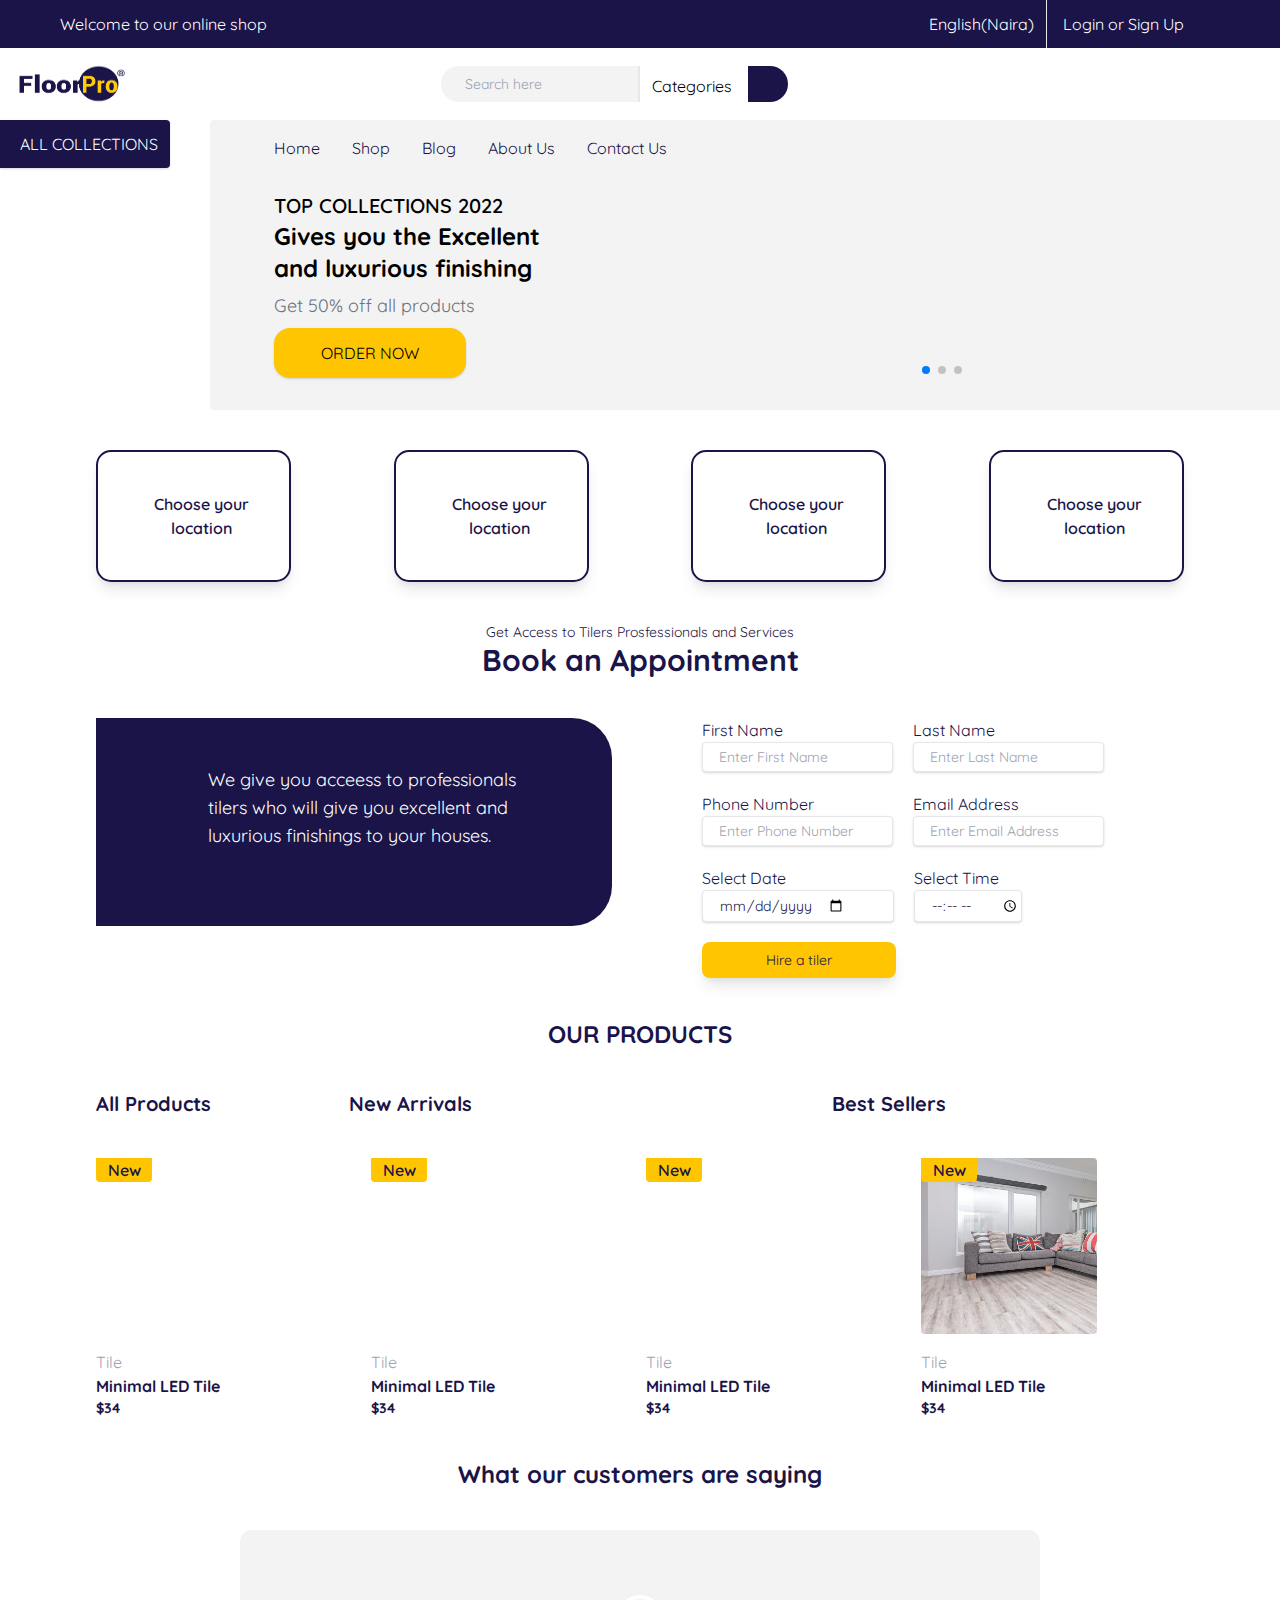
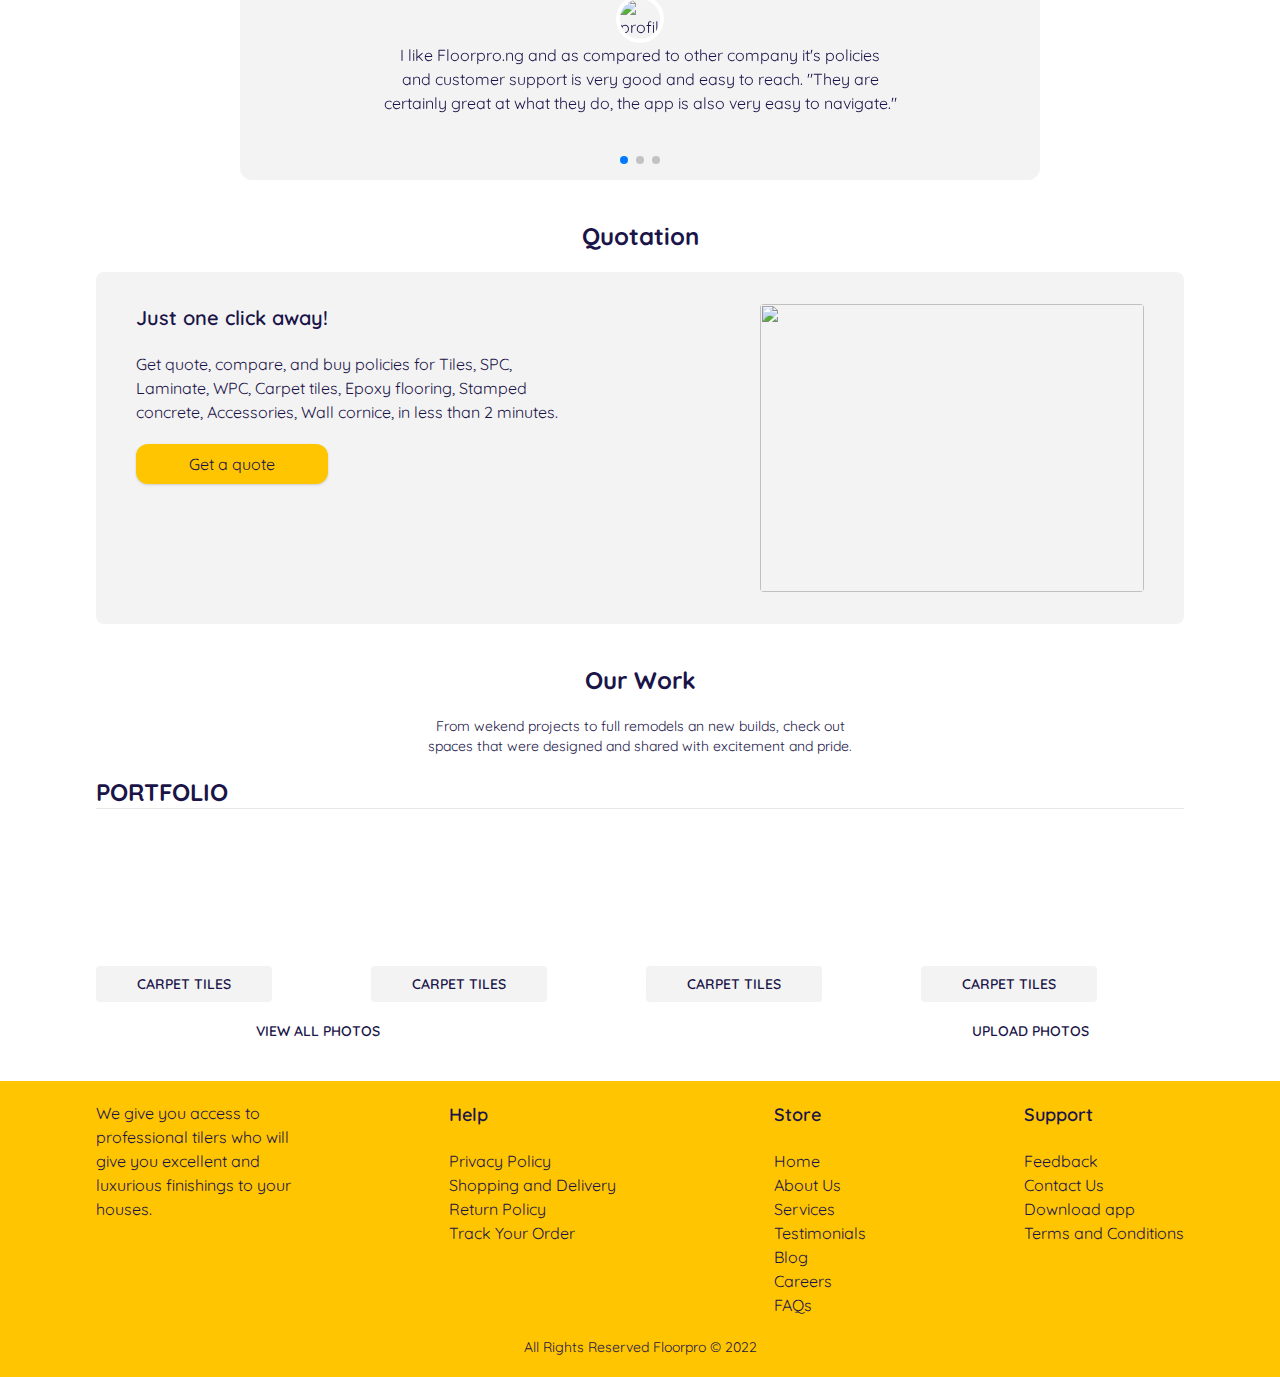
==== index.html @ 427d84dc "added all files to repository" ====
<!DOCTYPE html>
<html lang="en">
<head>
    <meta charset="UTF-8">
    <meta http-equiv="X-UA-Compatible" content="IE=edge">
    <meta name="viewport" content="width=device-width, initial-scale=1.0">
    <link rel="stylesheet" href="index.css">
    <link rel="stylesheet" href="tailwind.css">
    <link rel="stylesheet" href="https://unpkg.com/swiper@8/swiper-bundle.min.css">
    <title>FloorPro Landing Page</title>
    <link rel="icon" href="Images/LOGO/favicon_io/favicon.ico">
</head>
<script src="https://use.fontawesome.com/80cdeb5bd2.js"></script>

<body>
    <header id="swup" class="transition-fade">
        <div class=" sm:hidden md:flex div1 text-white items-center">

            <div class=" welcome flex justify-between border-0 border-r p-3">
                <p>Welcome to our online shop</p>
                <button> English(Naira)</button>
            </div>

            <div class="p-3 px-4">
                <a href="#">Login or </a>
                <a href="#">Sign Up</a>
            </div>
            
        </div>

        <nav class="sm:hidden md:block">
            <div class="p-4 flex justify-between items-center">
                <a href="index.html"><img src="Images/LOGO/Logo2.png" alt="Company Logo" class="w-28 h-10"></a>
    
                <div class="rounded searchbar flex justify-center">
                    <input type="search" placeholder="Search here" class="rounded-l-full text-sm pl-6 py-2">
                    <div class="pr-4 pt-2 pl-3 border-l-2 searchDropdown flex flex-col cursor-pointer">
                       <p> Categories  <i class="relative top-1 left-1"><ion-icon name="chevron-down-outline"></ion-icon></i></p>
                        <!-- <div class="flex flex-col hidden">
                            <p>item</p>
                            <p>item</p>
                            <p>item</p>
                        </div> -->
                    </div>
                    <button class="search p-2 px-5 rounded-r-full"><i class="fa fa-search text-white text-xs "></i></button>
                </div>
    
                <div class="flex shop-icons justify-center pr-5 align-center">
                    <button class="mr-2"><i><ion-icon name="cart-outline"></ion-icon></i></button>
                    <button class="mx-6"><i><ion-icon name="notifications-outline"></ion-icon></i></button>
                    <button class="ml-2 rounded-full "><i><ion-icon name="person-outline"></ion-icon></i></button>
                </div>
            </div>
            
        </nav>
       

        <div class=" sm:hidden md:flex div2">

            <!-- dropdown not functional for now -->
            <div class="dropdown  mr-10">
                <div class="drop text-white p-3 shadow rounded-r flex flex-col">
                    <p>
                        <span class="relative top-1 mr-2"><ion-icon name="chevron-down-outline"></ion-icon></span> ALL COLLECTIONS
                    </p>

                    <div class="dropdown-content hidden flex flex-col w-full shadow rounded-r">
                        <a href="#" class="pl-8 py-2 border-b-2">All</a>                   

                        <a href="#" class="pl-8 py-2 border-b-2">New Arrivals</a>

                        <a href="#" class="pl-8 py-2 border-b-2">Hot Sales</a>

                        <a href="#" class="pl-8 py-2 ">Tiles</a>
                    </div>
                </div>
                
            </div> 



            <div class="rounded-l innerdiv flex justify-between ">
                <div class="flex flex-col">
                    <ul class="flex py-4">
                        <li class="pr-4"><a href="index.html">Home</a></li>
                        <li class="px-4"><a href="shop.html">Shop</a></li>
                        <li class="px-4"><a href="#">Blog</a></li>
                        <li class="px-4"><a href="about.html">About Us</a></li>
                        <li class="pl-4"><a href="contact.html">Contact Us</a></li>
                    </ul>

                    <p class="text-xl mt-4 font-semibold">TOP COLLECTIONS 2022</p>
                    <p class="text-2xl font-bold">Gives you the Excellent <br> and luxurious finishing</p>

                    <p class="text-lg mt-2 text-gray-500">Get 50% off all products</p>

                    <button class="w-48 mb-4 mt-2 rounded-2xl shadow">
                        <a href="#">ORDER NOW</a>
                    </button>
                </div>

                <!-- small image carousel goes here -->
                <div class="swiper w-64 my-5 rounded-xl">
                    <!-- Additional required wrapper -->
                    <div class="swiper-wrapper ">
                      <!-- Slides -->
                      <div class="swiper-slide  w-48"><img src="images/carpet-tiles/6590f9e31f646c184508123753b99417.jpg" alt="" class="rounded-xl"></div>
                      <div class="swiper-slide "><img src="images/carpet-tiles/54474_00108_feature1-compressed.jpg" alt="" class="rounded-xl"></div>
                      <div class="swiper-slide "><img src="images/carpet-tiles/images(39).jpg" alt="" class="rounded-xl"></div>
                    </div>

                    <div class="swiper-pagination"></div>
                  
                  </div>
            </div>
        </div>

    </header>

    <main class="sm:hidden md:block my-5">
        <section class="flex md:flex-row flex-col md:justify-between align-between justify-center delivery mt-10 ">
            <div class="flex p-10 shadow-lg">
                <i class="fa fa-truck fa-3x pr-4"></i>
                <p class="text-center font-semibold">Choose your <br>location</p>
            </div>

            <div class="flex p-10 shadow-lg">
                <i class="fa fa-gift fa-3x pr-4"></i>
                <p class="text-center font-semibold">Choose your <br>location</p>
            </div>

            <div class="flex p-10 shadow-lg">
                <i class="fa fa-credit-card-alt fa-3x pr-4"></i>
                <p class="text-center font-semibold">Choose your <br>location</p>
            </div>

            <div class="flex p-10 shadow-lg">
                <i class="fa fa-headphones fa-3x pr-4"></i>
                <p class="text-center font-semibold">Choose your <br>location</p>
            </div>
        </section>

        <section class="mt-10 mb-2">
            <p class="text-center text-sm">Get Access to Tilers Prosfessionals and Services</p>
            <p class="font-bold text-3xl text-center">Book an Appointment</p>
        </section>

        <section class="flex justify-between mt-10">
            <div class="appointment-text text-lg text-white h-52">
                <p class="text-justify">We give you acceess to professionals <br> tilers who will give you excellent and <br> luxurious finishings to your houses.</p>
            </div>

            <form action="#">
                <div class="flex ">
                    <div class="flex flex-col mr-5">
                        <label for="#">First Name</label>
                        <input type="text" placeholder="Enter First Name" class="text-sm  border rounded shadow pl-4 py-1" required>
                    </div>

                    <div class="flex flex-col">
                        <label for="#">Last Name</label>
                        <input type="text" placeholder="Enter Last Name" class="text-sm  border rounded shadow pl-4 py-1" required>
                    </div>
                </div>

                <div class="flex mt-5">
                    <div class="flex flex-col mr-5">
                        <label for="#">Phone Number</label>
                        <input type="tel" placeholder="Enter Phone Number" class="text-sm  border rounded shadow pl-4 py-1" required>
                    </div>

                    <div class="flex flex-col">
                        <label for="#">Email Address</label>
                        <input type="email" placeholder="Enter Email Address" class="text-sm  border rounded shadow pl-4 py-1" required>
                    </div>
                </div>

                <div class="flex mt-5">
                    <div class="flex flex-col mr-5">
                        <label for="#">Select Date</label>
                        <input type="date" placeholder="Enter First Name" class="text-sm  border rounded shadow pl-4 pr-12 py-1" required>
                    </div>

                    <div class="flex flex-col select-time">
                        <label for="#">Select Time</label>
                        <input type="time" placeholder="Enter Last Name" class="text-sm  border rounded shadow pl-4  py-1" required>
                    </div>
                </div>

                <button class=" mt-5 py-2 rounded-lg text-sm px-16 shadow-lg"> Hire a tiler</button>
                
            </form>

        </section>
 
        <section class="flex flex-col mt-10" >
            <p class="text-center text-2xl font-bold">OUR PRODUCTS</p>

            <div class="grid gap-4 grid-cols-3 mt-10">
                <p class="text-xl font-bold">All Products</p>
                <p class="text-xl font-bold arrivals">New Arrivals</p>
                <p class="text-xl font-bold">Best Sellers</p>
            </div>

            <div class="grid gap-3 grid-cols-4 mt-10">
                <div>
                    <div class="w-44 h-44 rounded col-1">
                        <div class="badge rounded-b font-semibold pl-3 w-14">New</div>
                    </div>
                    <p class="text-gray-400 mt-4">Tile</p>
                    <p class="font-bold">Minimal LED Tile</p>
                    <p class="font-bold text-sm">$34 <span><i class="fa fa-star-o"></i> <i class="fa fa-star-o"></i> <i class="fa fa-star-o"></i> <i class="fa fa-star-o"></i> <i class="fa fa-star-o"></i></span> </p>
                </div>

                <div>
                    <div class="w-44 h-44 rounded col-2">
                        <div class="badge rounded-b font-semibold pl-3 w-14">New</div>
                    </div>
                    <p class="text-gray-400 mt-4">Tile</p>
                    <p class="font-bold">Minimal LED Tile</p>
                    <p class="font-bold text-sm">$34 <span><i class="fa fa-star-o"></i> <i class="fa fa-star-o"></i> <i class="fa fa-star-o"></i> <i class="fa fa-star-o"></i> <i class="fa fa-star-o"></i></span> </p>
                </div>

                
                <div>
                    <div class="w-44 h-44 rounded col-3 ">
                        <div class="badge rounded-b font-semibold pl-3 w-14">New</div>
                    </div>
                    <p class="text-gray-400 mt-4">Tile</p>
                    <p class="font-bold">Minimal LED Tile</p>
                    <p class="font-bold text-sm">$34 <span><i class="fa fa-star-o"></i> <i class="fa fa-star-o"></i> <i class="fa fa-star-o"></i> <i class="fa fa-star-o"></i> <i class="fa fa-star-o"></i></span> </p>
                </div>

                <div>
                    <div class="w-44 h-44 rounded col-4">
                        <div class="badge rounded-b font-semibold pl-3 w-14">New</div>
                    </div>
                    <p class="text-gray-400 mt-4">Tile</p>
                    <p class="font-bold">Minimal LED Tile</p>
                    <p class="font-bold text-sm">$34 <span><i class="fa fa-star-o"></i> <i class="fa fa-star-o"></i> <i class="fa fa-star-o"></i> <i class="fa fa-star-o"></i> <i class="fa fa-star-o"></i></span> </p>
                </div>
            </div>
            
        </section>

        <section class="flex  flex-col justify-center align-center mt-10 testimonials">
            <p class="text-2xl font-bold text-center">What our customers are saying</p>
            <div class="swiper rounded-xl mt-10 ">
                <!-- Additional required wrapper -->
                <div class="swiper-wrapper" >
                  <!-- Slides -->
                  <div class="swiper-slide flex flex-col justify-center items-center rounded-xl">
                    <img src="images/carpet-tiles/6590f9e31f646c184508123753b99417.jpg" alt="profile picture" class="w-12 h-12 rounded-full border-4 border-white">
                    <p class="text-center">I like Floorpro.ng and as compared to other company it's policies <br>
                    and customer support is very good and easy to reach. "They are <br>
                    certainly great at what they do, the app is also very easy to navigate." </p>
                  </div>

                  <div class="swiper-slide flex flex-col justify-center items-center rounded-xl">
                    <img src="images/carpet-tiles/8cc8dfe2f173207e193a12422021e68d.jpg" alt="profile picture" class="w-12 h-12 rounded-full border-4 border-white">
                    <p class="text-center">I like Floorpro.ng and as compared to other company it's policies <br>
                    and customer support is very good and easy to reach. "They are <br>
                    certainly great at what they do, the app is also very easy to navigate." </p>
                  </div>

                  <div class="swiper-slide flex flex-col justify-center items-center rounded-xl">
                    <img src="images/carpet-tiles/carpet-tiles-picture-id1049973156.jpg" alt="profile picture" class="w-12 h-12 rounded-full border-4 border-white">
                    <p class="text-center">I like Floorpro.ng and as compared to other company it's policies <br>
                    and customer support is very good and easy to reach. "They are <br>
                    certainly great at what they do, the app is also very easy to navigate." </p>
                  </div>

                </div>

                <div class="swiper-pagination"></div>
              </div>
        </section>

        <section class="flex flex-col justify-center align-center mt-10">
            <p class="text-2xl font-bold text-center">Quotation</p>

            <div class="px-10 py-8 rounded-lg quotation flex justify-between mt-5">
                <div>
                    <p class="text-xl font-semibold mb-5 ">Just one click away!</p>
                    <p>Get quote, compare, and buy policies for Tiles, SPC, <br> Laminate, WPC, Carpet tiles, Epoxy flooring, Stamped <br> 
                    concrete, Accessories, Wall cornice, in less than 2 minutes.</p>

                    <button class="w-48 mb-4 mt-5 py-2 rounded-xl shadow getbutton">Get a quote</button>
                </div>

                <div>
                    <img src="images/pexels-daria-shevtsova-1583653.jpg" alt="" class="w-96 h-72 rounded">
                </div>
            </div>

         
            
        </section>

        <section class="mt-10 flex flex-col">
            <p class="text-2xl font-bold text-center">Our Work</p>
            <p class="text-center mt-5 text-sm">From wekend projects to full remodels an new builds, check out <br> spaces that were designed and shared with excitement and pride.</p>
            <p class="mt-5 text-2xl font-bold">PORTFOLIO</p>
            <hr>

            
            <div class="grid gap-3 grid-cols-4 mt-4">
                <div>
                    <div class="w-44 h-44 rounded last column1">
                        <div class="badge2 font-semibold rounded  py-2 text-sm text-center">CARPET TILES</div>
                    </div>
                </div>

                <div>
                    <div class="w-44 h-44 rounded last column2">
                        <div class="badge2 font-semibold rounded  py-2 text-sm text-center">CARPET TILES</div>
                    </div>
                </div>

                <div>
                    <div class="w-44 h-44 rounded last column3">
                        <div class="badge2 font-semibold rounded  py-2 text-sm text-center">CARPET TILES</div>
                    </div>
                </div>

                <div>
                    <div class="w-44 h-44 rounded last column4">
                        <div class="badge2 font-semibold rounded  py-2 text-sm text-center">CARPET TILES</div>
                    </div>
                </div>
            </div>

            <div class="flex mt-5">
                    <a href="#" class="font-semibold text-sm view">VIEW ALL PHOTOS <span><i class="fa fa-angle-right "></i></span></a>
                    <a href="#" class="font-semibold text-sm upload">UPLOAD PHOTOS <span><i class="fa fa-angle-right "></i></span></a>
            </div>
        </section>
        
    </main>

    <footer class="sm:hidden md:block py-5 mt-10">

        <div class="flex justify-between">
            <div class="flex flex-col socials">
                <!-- logo goes here -->
                <p>We give you access to <br> professional tilers who will <br>
                give you excellent and <br> luxurious finishings to your <br> houses.</p>
    
                <div class="flex mt-5 justify-between text-center social-links">
                    <a href="https://www.facebook.com/floorpro.ng/" class="rounded-full  w-6"><i class="fa fa-facebook"></i></a>
                    <a href="https://www.twitter.com/floorproNg/" class="rounded-full  w-6"><i class="fa fa-twitter"></i></a>
                    <a href="https://www.instagram.com/floorpro.ng/" class="rounded-full  w-6"><i class="fa fa-instagram"></i></a>
                    <a href="https://www.linkedin.com/company/floorpro-nigeria/" class="rounded-full  w-6"><i class="fa fa-linkedin"></i></a>
                </div>
            </div>
    
            <div class="flex flex-col">
                <p class="text-lg font-semibold mb-5">Help</p>
                <a href="#">Privacy Policy</a>
                <a href="#">Shopping and Delivery</a>
                <a href="#">Return Policy</a>
                <a href="#">Track Your Order</a>
            </div>
    
            <div class="flex flex-col">
                <p class="text-lg font-semibold mb-5">Store</p>
                <a href="index.html">Home</a>
                <a href="about.html">About Us</a>
                <a href="services.html">Services</a>
                <a href="testimonials">Testimonials</a>
                <a href="#">Blog</a>
                <a href="#">Careers</a>
                <a href="#">FAQs</a>
            </div>
    
            <div class="flex flex-col">
                <p class="text-lg font-semibold mb-5">Support</p>
                <a href="feedback.html">Feedback</a>
                <a href="contact-us.html">Contact Us</a>
                <a href="#">Download app</a>
                <a href="#">Terms and Conditions</a>
            </div>
        </div>
        
        <p class="text-center text-sm mt-5">All Rights Reserved Floorpro &copy 2022</p>
    </footer>


    <script>
            const swup = new Swup( );
    </script>

    <script src="https://unpkg.com/swup@latest/dist/swup.min.js"></script>
    <script src="https://unpkg.com/swiper@8/swiper-bundle.min.js"></script>
    <script type="module" src="https://unpkg.com/ionicons@5.5.2/dist/ionicons/ionicons.esm.js"></script>
    <script nomodule src="https://unpkg.com/ionicons@5.5.2/dist/ionicons/ionicons.js"></script>
    <script src="index.js"></script>
</body>
</html>
---- index.css ----
@import url('https://fonts.googleapis.com/css2?family=Quicksand:wght@400;500;600;700&display=swap');

* {
    margin: 0;
    box-sizing: border-box;
    font-family: 'Quicksand', sans-serif;
}

header > .div1 {
    background: rgb(26, 20, 72);
    padding-left: 3rem;
    padding-right: 5rem;
}


button:focus {
    outline: none !important;
}

input:focus {
    outline: none !important;
}

.welcome {
    flex: 1;
}


nav div {
    padding-left: 3rem;
    padding-right: 5rem;
}

.searchbar input{
    background: rgba(243, 243, 243);
}

.searchbar input:focus {
    outline: none;
}

.searchbar button {
    color:rgb(26, 20, 72);
}

.search {
    background: rgb(26, 20, 72);
}

/* .searchDropdown div {
    z-index: 999;
}

.searchDropdown:hover div {
    display: block;
} */

.shop-icons button i {
    color:rgb(26, 20, 72);
}

.shop-icons button i:hover {
    color: rgb(255, 197, 0);
    transform: scale(97%);
    transition: 0.2s ease-in 0.3s;
}


.shop-icons button i:active {
    color: rgb(255, 197, 0);
}

.div2 button{
    background: rgb(26, 20, 72);
    height: 50px !important;
}

.dropdown {
    cursor: pointer;
}

.drop {
    background:rgb(26, 20, 72);
}

.drop:hover .dropdown-content {
    display: flex;
}

.drop:hover {
    color:rgb(26, 20, 72);
    background:rgba(243, 243, 243);
}

.dropdown-content {
    background:rgba(243, 243, 243);
    color:rgb(26, 20, 72);
}

  .dropdown-content a:hover {
    color: rgb(255, 197, 0);
  }


.div2 .innerdiv {
    background: rgb(243,243,243);
    flex: 1;
    padding-right: 4rem;
    padding-left: 4rem;
}


.innerdiv ul li {
    color:rgb(26, 20, 72);
}

.innerdiv ul li:hover {
    color:rgb(255, 197, 0);
}

.innerdiv button {
    background: rgb(255, 197, 0);
}

.innerdiv button:hover {
    background: white;
    border: 1px solid rgb(255, 197, 0);
    transform: scale(.9);
    transition: 0.2s ease-in 0.3s;
}




main {
    padding-left: 6rem;
    padding-right: 6rem;
    color: rgb(26, 20, 72);
}

.delivery div {
    border: 2px solid rgb(26, 20, 72);
    border-radius: 15px;
}

.delivery {
    color: rgb(26, 20, 72);
}

.appointment-text {
    background: rgb(26, 20, 72);
    border-top-right-radius: 2.5rem;
    border-bottom-right-radius: 2.5rem;
}

.appointment-text p {
    padding: 3rem;
    padding-left: 7rem;
    padding-right: 6rem;
}

main form {
    position: relative;
    right: 5rem;
}

main form label {
    color: rgb(26, 20, 72);
}

/* .select-time {
    position: relative;
    left: 3rem;
} */

main form button {
 background: rgb(255, 197, 0);
}

main form button:hover {
    background: white;
    border: 1px solid rgb(255, 197, 0);
    transform: scale(.9);
    transition: 0.2s ease-in 0.3s;
}

.col-1 {
    background: url(images/SPC/90fa726d6600405dbe1eb52960546321.jpg) !important;
    background-size: cover !important;
}

.col-1:hover {
    transform: scale(1.1);
    transition: 0.2s ease-in 0.3s;
}

.col-2 {
    background: url(images/SPC/DC-Black-diamond_bvw_21.jpg) !important;
    background-size: cover !important;
}

.col-2:hover {
    transform: scale(1.1);
    transition: 0.2s ease-in 0.3s;
}

.col-3 {
    background: url(images/SPC/DC-Alabaster_bvw_08.jpg) !important;
    background-size: cover !important;
}

.col-3:hover {
    transform: scale(1.1);
    transition: 0.2s ease-in 0.3s;
}

.col-4 {
    background: url(Images/SPC/DC-SunStone_42.jpg) !important;
    background-size: cover !important;
}

.col-4:hover {
    transform: scale(1.1);
    transition: 0.2s ease-in 0.3s;
}

.badge {
    background: rgb(255, 197, 0) !important;
}

.arrivals {
    position: relative;
    right: 7.2rem;
}



.fa-star-o {
    color: rgb(255, 197, 0);
}

.grid div>div i {
    position: relative;
    top: 2.5rem;
    left: 2.5rem;
}

.grid div p span {
    position: relative;
    left: 1rem;
}

.quotation {
    background: rgb(243,243,243);
}


.getbutton {
    background: rgb(255, 197, 0);
}

.getbutton:hover {
    background: white;
    border: 1px solid rgb(255, 197, 0);
    transform: scale(.9);
    transition: 0.2s ease-in 0.3s;
}

.swiper {
    width: 800px;
    height: 250px;
    background: rgb(243,243,243);
  }


.column1 {
    background: url(images/carpet-tiles/carpet-tiles-picture-id177542799.jpg) !important;
    background-size: cover !important;
    background-repeat: no-repeat !important;
}

.column1:hover {
    transform: scale(1.1);
    transition: 0.2s ease-in 0.3s;
}

.column2 {
    background: url(images/carpet-tiles/carpet-tiles-picture-id1049973156.jpg) !important;
    background-size: cover !important;
    background-repeat: no-repeat !important;
}

.column2:hover {
    transform: scale(1.1);
    transition: 0.2s ease-in 0.3s;
}

.column3 {
    background: url(images/carpet-tiles/8cc8dfe2f173207e193a12422021e68d.jpg) !important;
    background-size: cover !important;
    background-repeat: no-repeat !important;
}

.column3:hover {
    transform: scale(1.1);
    transition: 0.2s ease-in 0.3s;
}

.column4 {
    background: url(images/carpet-tiles/73dd9f5836c8efb10d6448d0b835205c.jpg) !important;
    background-size: cover !important;
    background-repeat: no-repeat !important;
}

.column4:hover {
    transform: scale(1.1);
    transition: 0.2s ease-in 0.3s;
}

.badge2 {
    background: rgb(243,243,243) !important;
    position: relative;
    top: 8.8rem;

}

.view {
    position: relative;
    left: 10rem
}

.upload {
    position: relative;
    left: 47rem;
}


footer {
    padding-left: 6rem;
    padding-right: 6rem;
    background-color: rgb(255, 197, 0);
    color: rgb(26, 20, 72);
}

.social-links a {
    background: rgb(26, 20, 72);
}

.social-links a i {
    color: rgb(255, 197, 0);
}

.social-links a:hover {
    transform: scale(1.1);
    transition: 0.2s ease-in 0.3s;
}

.social-links a:hover i {
    color: rgb(243,243,243);
    transition: 0.2s ease-in 0.3s;
}



@media  screen and (min-width: 375px) {
        
}
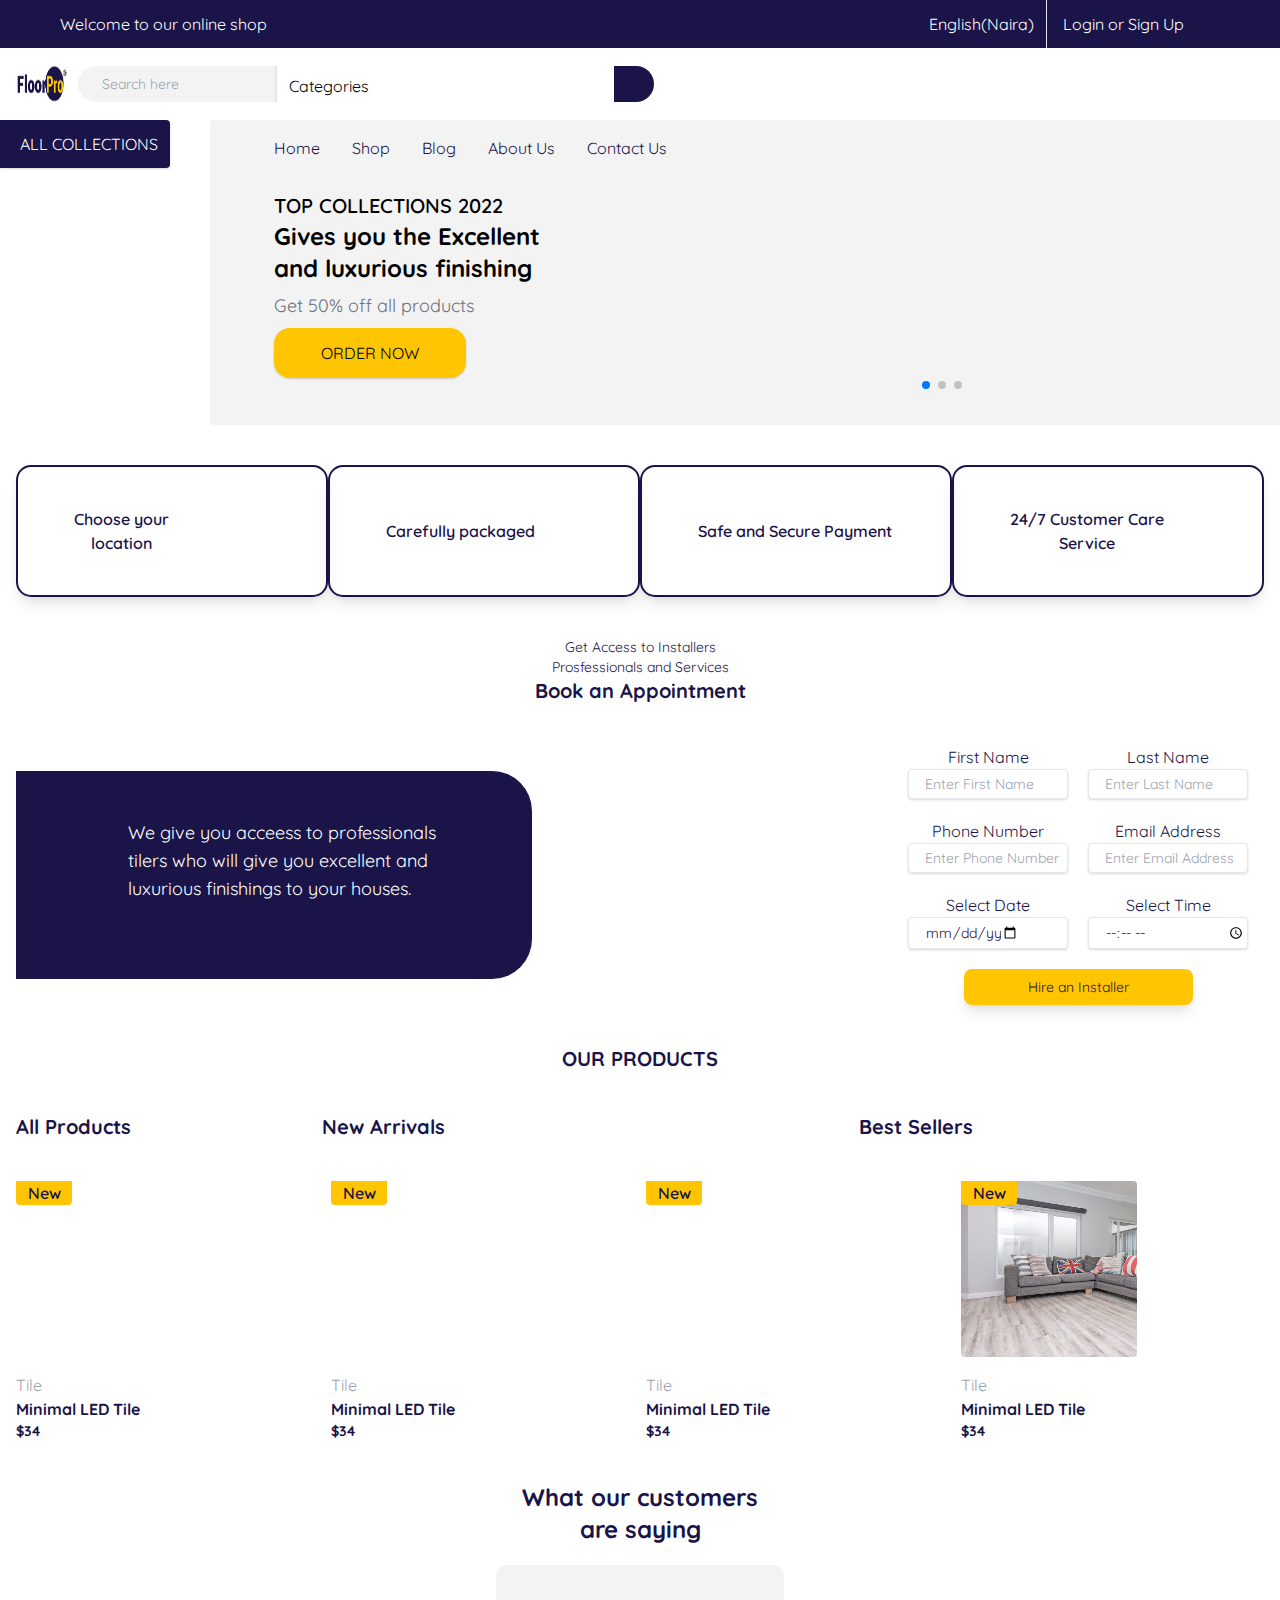
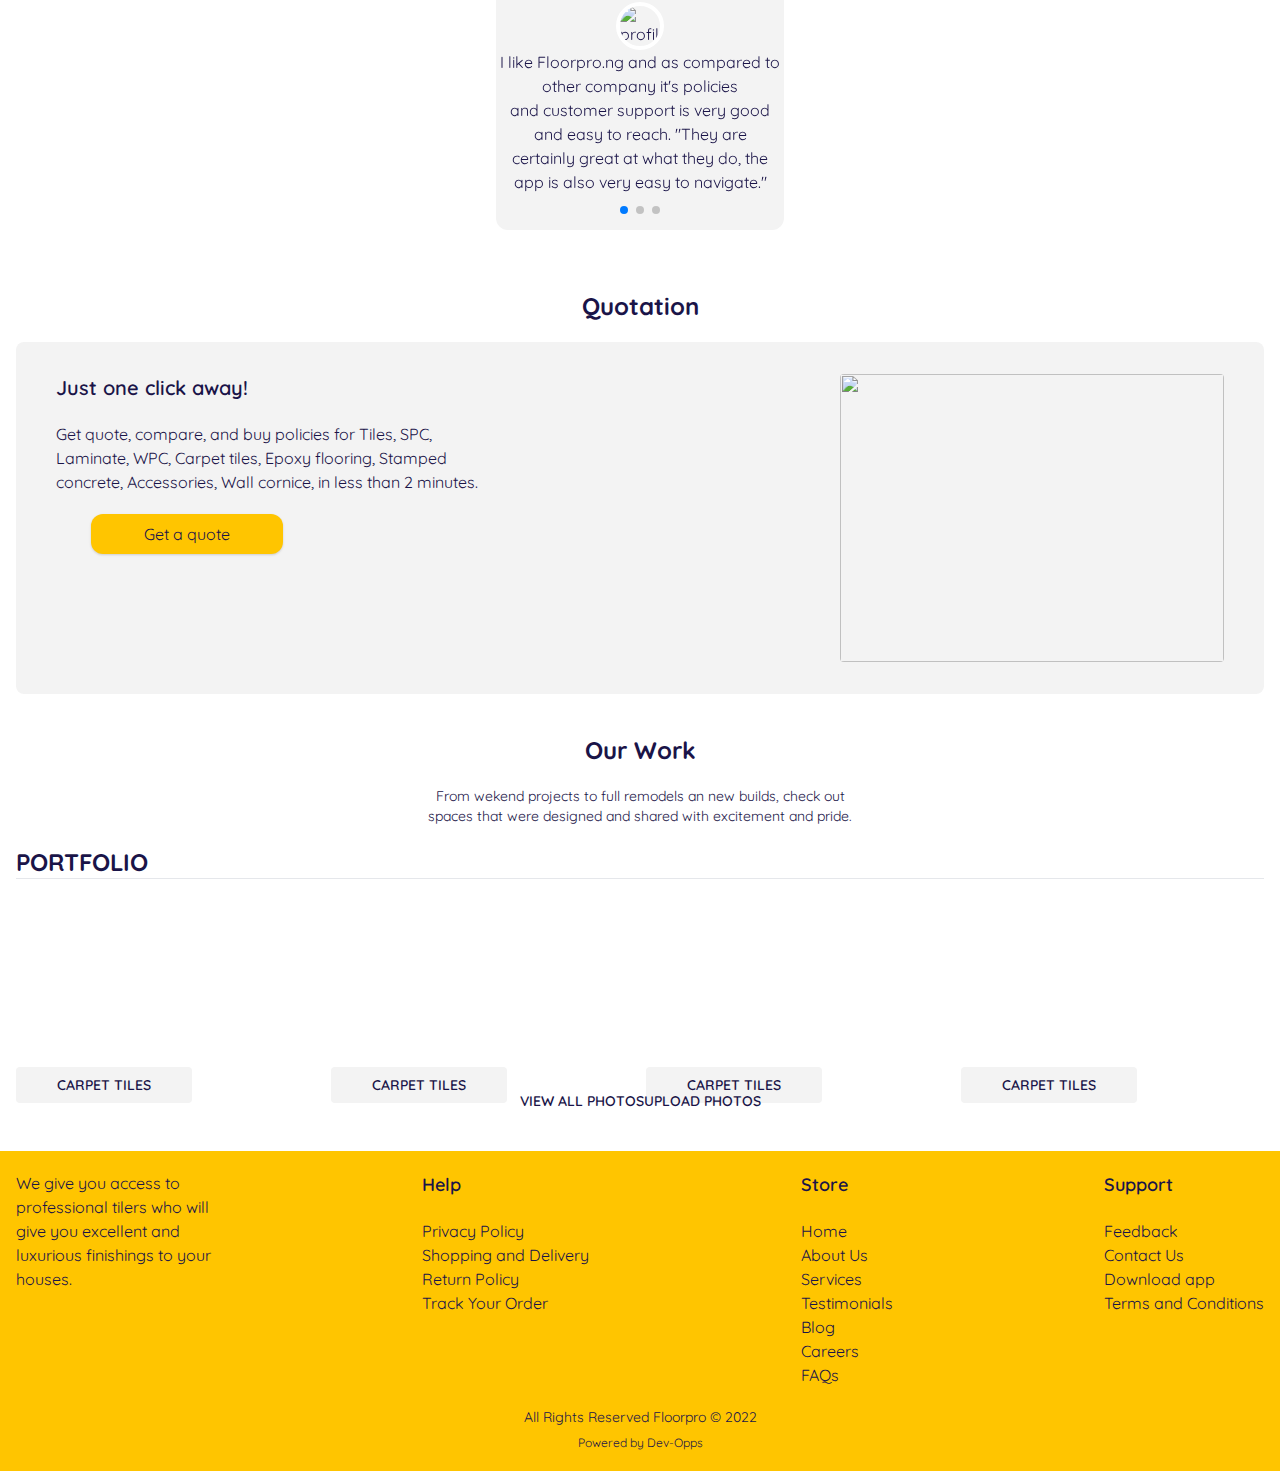
==== commit 9564a2c8: "made some modifications on index.html and index.css" ====
--- a/index.html
+++ b/index.html
@@ -13,8 +13,8 @@
 <script src="https://use.fontawesome.com/80cdeb5bd2.js"></script>
 
 <body>
-    <header id="swup" class="transition-fade">
-        <div class=" sm:hidden md:flex div1 text-white items-center">
+    <header>
+        <div class=" hidden md:flex div1 text-white items-center">
 
             <div class=" welcome flex justify-between border-0 border-r p-3">
                 <p>Welcome to our online shop</p>
@@ -28,7 +28,59 @@
             
         </div>
 
-        <nav class="sm:hidden md:block">
+        <!-- nav for mobile view -->
+        <nav class=" flex flex-col justify-center items-center md:hidden">
+
+            <div class="flex justify-between py-5 mainNav">
+                <a href="index.html"><img src="images/LOGO/Logo2.png" alt="logo of company" class="w-16"></a>
+                <button class="openNav" ><i><ion-icon name="menu-outline"></ion-icon></i></button>
+            </div>
+
+            <!-- main nav for mobile view -->
+            <nav class="mobileNav flex-col fixed top-0 hidden">
+                <div class="flex justify-between py-5">
+                    <a href="index.html"><img src="images/LOGO/Logo2.png" alt="logo of company" class="w-16"></a>
+                    <button class="closeNav" ><i><ion-icon name="close-outline"></ion-icon></i></button>
+                </div>
+
+                <div class="flex flex-col justify-center items-center buttonLinks relative top-24">
+                    <button class="rounded-xl py-2 w-1/2 mb-8"><a href="index.html">Home</a></button>
+                    <button class="rounded-xl py-2 w-1/2 mb-8"><a href="shop.html">Shop</a></button>
+                    <button class="rounded-xl py-2 w-1/2 mb-8"><a href="#">Blog</a></button>
+                    <button class="rounded-xl py-2 w-1/2 mb-8"><a href="about.html">About Us</a></button>
+                    <button class="rounded-xl py-2 w-1/2 mb-20"><a href="contact.html">Contact Us</a></button>
+
+                    <div class="flex justify-between w-full">
+                    <button class="rounded-xl py-2 w-2/5"><a href="index.html">Login</a></button>
+                    <button class="rounded-xl py-2 w-2/5"><a href="index.html">Sign up</a></button>
+                    </div>
+                    
+                </div>
+            </nav>
+
+
+            <div class="rounded searchbar flex justify-center">
+                <input type="search" placeholder="Search here" class="rounded-l-full text-sm pl-3 py-2">
+
+                <div class="pr-4 pt-2 pl-3 border-l-2 searchDropdown flex flex-col cursor-pointer">
+                   <p> Categories  <i class="relative top-1 left-1"><ion-icon name="chevron-down-outline"></ion-icon></i></p>
+
+                    <!-- <div class="flex flex-col hidden">
+                        <p>item</p>
+                        <p>item</p>
+                        <p>item</p>
+                    </div> -->
+
+                </div>
+                <button class="search p-2 px-2 rounded-r-full"><i class="fa fa-search text-white text-xs"></i></button>
+            </div>
+
+
+
+        </nav>
+
+        <!-- nav for desktop view -->
+        <nav class="hidden md:block">
             <div class="p-4 flex justify-between items-center">
                 <a href="index.html"><img src="Images/LOGO/Logo2.png" alt="Company Logo" class="w-28 h-10"></a>
     
@@ -54,8 +106,37 @@
             
         </nav>
        
-
-        <div class=" sm:hidden md:flex div2">
+        <!-- mobile view -->
+
+        <div class="flex flex-col px-6 my-5 md:hidden mobileInnerdiv">
+            <div class="flex flex-col justify-center items-center">
+                <p class="text-xl mt-4 font-semibold">TOP COLLECTIONS 2022</p>
+                <p class="text-2xl font-bold">Gives you the <br> Excellent and <br> luxurious finishing</p>
+                <p class="text-lg mt-2 text-gray-500">Get 50% off all products</p>
+
+                 <button class="px-10 py-3 mb-4 mt-2 rounded-2xl shadow">
+                    <a href="#">ORDER NOW</a>
+                </button>
+            </div>
+
+            <!-- carousel -->
+            <div class=" swiper w-64 my-5 rounded-xl">
+                <!-- Additional required wrapper -->
+                <div class="swiper-wrapper ">
+                  <!-- Slides -->
+                  <div class="swiper-slide  w-48"><img src="images/carpet-tiles/6590f9e31f646c184508123753b99417.jpg" alt="" class="rounded-xl"></div>
+                  <div class="swiper-slide "><img src="images/carpet-tiles/54474_00108_feature1-compressed.jpg" alt="" class="rounded-xl"></div>
+                  <div class="swiper-slide "><img src="images/carpet-tiles/fe3fe1d2174b187b64d4ff22b8e2bfbe.jpg" alt="" class="rounded-xl"></div>
+                </div>
+
+                <div class="swiper-pagination"></div>
+              
+              </div>
+            
+        </div>
+
+        <!-- desktop view -->
+        <div class="hidden md:flex div2">
 
             <!-- dropdown not functional for now -->
             <div class="dropdown  mr-10">
@@ -106,7 +187,7 @@
                       <!-- Slides -->
                       <div class="swiper-slide  w-48"><img src="images/carpet-tiles/6590f9e31f646c184508123753b99417.jpg" alt="" class="rounded-xl"></div>
                       <div class="swiper-slide "><img src="images/carpet-tiles/54474_00108_feature1-compressed.jpg" alt="" class="rounded-xl"></div>
-                      <div class="swiper-slide "><img src="images/carpet-tiles/images(39).jpg" alt="" class="rounded-xl"></div>
+                      <div class="swiper-slide "><img src="images/carpet-tiles/fe3fe1d2174b187b64d4ff22b8e2bfbe.jpg" alt="" class="rounded-xl"></div>
                     </div>
 
                     <div class="swiper-pagination"></div>
@@ -117,94 +198,94 @@
 
     </header>
 
-    <main class="sm:hidden md:block my-5">
-        <section class="flex md:flex-row flex-col md:justify-between align-between justify-center delivery mt-10 ">
-            <div class="flex p-10 shadow-lg">
+    <main class="my-5">
+        <section class="flex flex-col md:flex-row  md:justify-between align-between justify-center delivery mt-10 ">
+            <div class="flex flex-col md:flex-row items-center mb-10 md:mb-0 p-10 shadow-lg w-full">
                 <i class="fa fa-truck fa-3x pr-4"></i>
                 <p class="text-center font-semibold">Choose your <br>location</p>
             </div>
 
-            <div class="flex p-10 shadow-lg">
+            <div class="flex flex-col md:flex-row items-center mb-10 md:mb-0 p-10 shadow-lg w-full">
                 <i class="fa fa-gift fa-3x pr-4"></i>
-                <p class="text-center font-semibold">Choose your <br>location</p>
-            </div>
-
-            <div class="flex p-10 shadow-lg">
+                <p class="text-center font-semibold">Carefully packaged</p>
+            </div>
+
+            <div class="flex flex-col md:flex-row items-center mb-10 md:mb-0 p-10 shadow-lg w-full">
                 <i class="fa fa-credit-card-alt fa-3x pr-4"></i>
-                <p class="text-center font-semibold">Choose your <br>location</p>
-            </div>
-
-            <div class="flex p-10 shadow-lg">
+                <p class="text-center font-semibold">Safe and Secure Payment</p>
+            </div>
+
+            <div class="flex flex-col md:flex-row items-center mb-10 md:mb-0 p-10 shadow-lg w-full">
                 <i class="fa fa-headphones fa-3x pr-4"></i>
-                <p class="text-center font-semibold">Choose your <br>location</p>
+                <p class="text-center font-semibold">24/7 Customer Care<br>Service</p>
             </div>
         </section>
 
         <section class="mt-10 mb-2">
-            <p class="text-center text-sm">Get Access to Tilers Prosfessionals and Services</p>
-            <p class="font-bold text-3xl text-center">Book an Appointment</p>
-        </section>
-
-        <section class="flex justify-between mt-10">
-            <div class="appointment-text text-lg text-white h-52">
+            <p class="text-center text-sm">Get Access to Installers <br> Prosfessionals and Services</p>
+            <p class="font-bold text-xl text-center">Book an Appointment</p>
+        </section>
+
+        <section class="flex flex-col justify-center items-center md:flex-row md:justify-between mt-10">
+            <div class="appointment-text text-lg text-white h-52 hidden md:block">
                 <p class="text-justify">We give you acceess to professionals <br> tilers who will give you excellent and <br> luxurious finishings to your houses.</p>
             </div>
 
-            <form action="#">
+            <form action="#" class="text-center">
                 <div class="flex ">
                     <div class="flex flex-col mr-5">
                         <label for="#">First Name</label>
-                        <input type="text" placeholder="Enter First Name" class="text-sm  border rounded shadow pl-4 py-1" required>
+                        <input type="text" placeholder="Enter First Name" class="text-sm  border rounded shadow pl-2 md:pl-4 py-1 w-36 md:w-40" required>
                     </div>
 
                     <div class="flex flex-col">
                         <label for="#">Last Name</label>
-                        <input type="text" placeholder="Enter Last Name" class="text-sm  border rounded shadow pl-4 py-1" required>
+                        <input type="text" placeholder="Enter Last Name" class="text-sm  border rounded shadow pl-2 md:pl-4 py-1 w-36 md:w-40" required>
                     </div>
                 </div>
 
                 <div class="flex mt-5">
                     <div class="flex flex-col mr-5">
                         <label for="#">Phone Number</label>
-                        <input type="tel" placeholder="Enter Phone Number" class="text-sm  border rounded shadow pl-4 py-1" required>
+                        <input type="tel" placeholder="Enter Phone Number" class="text-sm  border rounded shadow pl-2 md:pl-4 py-1 w-36 md:w-40" required>
                     </div>
 
                     <div class="flex flex-col">
                         <label for="#">Email Address</label>
-                        <input type="email" placeholder="Enter Email Address" class="text-sm  border rounded shadow pl-4 py-1" required>
+                        <input type="email" placeholder="Enter Email Address" class="text-sm  border rounded shadow pl-2 md:pl-4 py-1 w-36 md:w-40" required>
                     </div>
                 </div>
 
                 <div class="flex mt-5">
                     <div class="flex flex-col mr-5">
                         <label for="#">Select Date</label>
-                        <input type="date" placeholder="Enter First Name" class="text-sm  border rounded shadow pl-4 pr-12 py-1" required>
+                        <input type="date" placeholder="Enter First Name" class="text-sm  border rounded shadow pl-2 md:pl-4 pr-7 md:pr-12  py-1 w-36 md:w-40" required>
                     </div>
 
                     <div class="flex flex-col select-time">
                         <label for="#">Select Time</label>
-                        <input type="time" placeholder="Enter Last Name" class="text-sm  border rounded shadow pl-4  py-1" required>
-                    </div>
-                </div>
-
-                <button class=" mt-5 py-2 rounded-lg text-sm px-16 shadow-lg"> Hire a tiler</button>
+                        <input type="time" placeholder="Enter Last Name" class="text-sm  border rounded shadow pl-2 md:pl-4 w-36 md:w-40 py-1" required>
+                    </div>
+                </div>
+
+                <button class=" mt-5 py-2 rounded-lg text-sm px-16 shadow-lg"> Hire an Installer</button>
                 
             </form>
 
         </section>
  
         <section class="flex flex-col mt-10" >
-            <p class="text-center text-2xl font-bold">OUR PRODUCTS</p>
-
-            <div class="grid gap-4 grid-cols-3 mt-10">
+            <p class="text-center text-xl font-bold">OUR PRODUCTS</p>
+
+            <div class="md:grid gap-4 grid-cols-3 mt-10 hidden">
                 <p class="text-xl font-bold">All Products</p>
                 <p class="text-xl font-bold arrivals">New Arrivals</p>
                 <p class="text-xl font-bold">Best Sellers</p>
             </div>
 
-            <div class="grid gap-3 grid-cols-4 mt-10">
-                <div>
-                    <div class="w-44 h-44 rounded col-1">
+            <div class="flex flex-col justify-center items-center md:grid gap-3 grid-cols-4 mt-10">
+                <div class="mb-5 md:mb-0">
+                    <div class="w-52 h-52 md:w-44 md:h-44 rounded col-1">
                         <div class="badge rounded-b font-semibold pl-3 w-14">New</div>
                     </div>
                     <p class="text-gray-400 mt-4">Tile</p>
@@ -212,8 +293,8 @@
                     <p class="font-bold text-sm">$34 <span><i class="fa fa-star-o"></i> <i class="fa fa-star-o"></i> <i class="fa fa-star-o"></i> <i class="fa fa-star-o"></i> <i class="fa fa-star-o"></i></span> </p>
                 </div>
 
-                <div>
-                    <div class="w-44 h-44 rounded col-2">
+                <div class="mb-5 md:mb-0">
+                    <div class="w-52 h-52 md:w-44 md:h-44 rounded col-2">
                         <div class="badge rounded-b font-semibold pl-3 w-14">New</div>
                     </div>
                     <p class="text-gray-400 mt-4">Tile</p>
@@ -222,8 +303,8 @@
                 </div>
 
                 
-                <div>
-                    <div class="w-44 h-44 rounded col-3 ">
+                <div class="mb-5 md:mb-0">
+                    <div class="w-52 h-52 md:w-44 md:h-44 rounded col-3 ">
                         <div class="badge rounded-b font-semibold pl-3 w-14">New</div>
                     </div>
                     <p class="text-gray-400 mt-4">Tile</p>
@@ -231,8 +312,8 @@
                     <p class="font-bold text-sm">$34 <span><i class="fa fa-star-o"></i> <i class="fa fa-star-o"></i> <i class="fa fa-star-o"></i> <i class="fa fa-star-o"></i> <i class="fa fa-star-o"></i></span> </p>
                 </div>
 
-                <div>
-                    <div class="w-44 h-44 rounded col-4">
+                <div class="mb-5 md:mb-0">
+                    <div class="w-52 h-52 md:w-44 md:h-44 rounded col-4">
                         <div class="badge rounded-b font-semibold pl-3 w-14">New</div>
                     </div>
                     <p class="text-gray-400 mt-4">Tile</p>
@@ -244,10 +325,10 @@
         </section>
 
         <section class="flex  flex-col justify-center align-center mt-10 testimonials">
-            <p class="text-2xl font-bold text-center">What our customers are saying</p>
-            <div class="swiper rounded-xl mt-10 ">
+            <p class="text-xl md:text-2xl font-bold text-center">What our customers <br> are saying</p>
+            <div class="swiper w-72  rounded-xl my-5">
                 <!-- Additional required wrapper -->
-                <div class="swiper-wrapper" >
+                <div class="swiper-wrapper">
                   <!-- Slides -->
                   <div class="swiper-slide flex flex-col justify-center items-center rounded-xl">
                     <img src="images/carpet-tiles/6590f9e31f646c184508123753b99417.jpg" alt="profile picture" class="w-12 h-12 rounded-full border-4 border-white">
@@ -277,19 +358,19 @@
         </section>
 
         <section class="flex flex-col justify-center align-center mt-10">
-            <p class="text-2xl font-bold text-center">Quotation</p>
-
-            <div class="px-10 py-8 rounded-lg quotation flex justify-between mt-5">
+            <p class="text-xl md:text-2xl font-bold text-center">Quotation</p>
+
+            <div class="px-10 py-8 rounded-lg quotation flex flex-col md:flex-row md:justify-between mt-5">
                 <div>
-                    <p class="text-xl font-semibold mb-5 ">Just one click away!</p>
-                    <p>Get quote, compare, and buy policies for Tiles, SPC, <br> Laminate, WPC, Carpet tiles, Epoxy flooring, Stamped <br> 
+                    <p class="text-xl font-semibold mb-5 text-center md:text-left ">Just one click away!</p>
+                    <p class="text-center md:text-left">Get quote, compare, and buy policies for Tiles, SPC, <br> Laminate, WPC, Carpet tiles, Epoxy flooring, Stamped <br> 
                     concrete, Accessories, Wall cornice, in less than 2 minutes.</p>
 
                     <button class="w-48 mb-4 mt-5 py-2 rounded-xl shadow getbutton">Get a quote</button>
                 </div>
 
                 <div>
-                    <img src="images/pexels-daria-shevtsova-1583653.jpg" alt="" class="w-96 h-72 rounded">
+                    <img src="images/pexels-daria-shevtsova-1583653.jpg" alt="" class="w-64 h-64 md:w-96 md:h-72 rounded">
                 </div>
             </div>
 
@@ -298,40 +379,40 @@
         </section>
 
         <section class="mt-10 flex flex-col">
-            <p class="text-2xl font-bold text-center">Our Work</p>
+            <p class="text-xl md:text-2xl font-bold text-center">Our Work</p>
             <p class="text-center mt-5 text-sm">From wekend projects to full remodels an new builds, check out <br> spaces that were designed and shared with excitement and pride.</p>
-            <p class="mt-5 text-2xl font-bold">PORTFOLIO</p>
+            <p class="mt-5 text-xl md:text-2xl font-bold text-center md:text-left ">PORTFOLIO</p>
             <hr>
 
             
-            <div class="grid gap-3 grid-cols-4 mt-4">
-                <div>
-                    <div class="w-44 h-44 rounded last column1">
+            <div class="flex flex-col justify-center items-center md:grid gap-3 grid-cols-4 mt-4">
+                <div class="mb-5 md:mb-0">
+                    <div class="w-52 h-52 md:w-44 md:h-44 rounded last column1">
                         <div class="badge2 font-semibold rounded  py-2 text-sm text-center">CARPET TILES</div>
                     </div>
                 </div>
 
-                <div>
-                    <div class="w-44 h-44 rounded last column2">
+                <div class="mb-5 md:mb-0">
+                    <div class="w-52 h-52 md:w-44 md:h-44 rounded last column2">
                         <div class="badge2 font-semibold rounded  py-2 text-sm text-center">CARPET TILES</div>
                     </div>
                 </div>
 
-                <div>
-                    <div class="w-44 h-44 rounded last column3">
+                <div class="mb-5 md:mb-0">
+                    <div class="w-52 h-52 md:w-44 md:h-44 rounded last column3">
                         <div class="badge2 font-semibold rounded  py-2 text-sm text-center">CARPET TILES</div>
                     </div>
                 </div>
 
-                <div>
-                    <div class="w-44 h-44 rounded last column4">
+                <div class="mb-5 md:mb-0">
+                    <div class="w-52 h-52 md:w-44 md:h-44 rounded last column4">
                         <div class="badge2 font-semibold rounded  py-2 text-sm text-center">CARPET TILES</div>
                     </div>
                 </div>
             </div>
 
-            <div class="flex mt-5">
-                    <a href="#" class="font-semibold text-sm view">VIEW ALL PHOTOS <span><i class="fa fa-angle-right "></i></span></a>
+            <div class="flex flex-col justify-center items-center md:flex-row mt-5">
+                    <a href="#" class="font-semibold text-sm view mb-5 md:mb-0">VIEW ALL PHOTOS <span><i class="fa fa-angle-right "></i></span></a>
                     <a href="#" class="font-semibold text-sm upload">UPLOAD PHOTOS <span><i class="fa fa-angle-right "></i></span></a>
             </div>
         </section>
@@ -340,8 +421,8 @@
 
     <footer class="sm:hidden md:block py-5 mt-10">
 
-        <div class="flex justify-between">
-            <div class="flex flex-col socials">
+        <div class="flex flex-col md:flex-row justify-between">
+            <div class="md:flex flex-col socials hidden">
                 <!-- logo goes here -->
                 <p>We give you access to <br> professional tilers who will <br>
                 give you excellent and <br> luxurious finishings to your <br> houses.</p>
@@ -353,8 +434,29 @@
                     <a href="https://www.linkedin.com/company/floorpro-nigeria/" class="rounded-full  w-6"><i class="fa fa-linkedin"></i></a>
                 </div>
             </div>
+
+            <!-- for mobile view -->
+
+            <div class="flex justify-between mb-5 md:hidden">
+                <div>
+                    <!-- logo goes here -->
+                    <p>We give you access to <br> professional tilers who will <br>
+                        give you excellent and <br> luxurious finishings to your <br> houses.</p>
+                </div>
+
+
+                
+                <div class="flex flex-col">
+                    <p class="text-lg font-semibold mb-5">Help</p>
+                    <a href="#">Privacy Policy</a>
+                    <a href="#">Shopping and Delivery</a>
+                    <a href="#">Return Policy</a>
+                    <a href="#">Track Your Order</a>
+                </div>
+
+            </div>
     
-            <div class="flex flex-col">
+            <div class="md:flex flex-col hidden">
                 <p class="text-lg font-semibold mb-5">Help</p>
                 <a href="#">Privacy Policy</a>
                 <a href="#">Shopping and Delivery</a>
@@ -362,32 +464,80 @@
                 <a href="#">Track Your Order</a>
             </div>
     
-            <div class="flex flex-col">
+            <!-- for mobile view -->
+            <div class="flex md:hidden justify-between w-full">
+                <div class="flex flex-col">
+                    <p class="text-lg font-semibold mb-5">Store</p>
+                    <a href="index.html">Home</a>
+                    <a href="about.html">About Us</a>
+                    <a href="#">Services</a>
+                    <a href="testimonials">Testimonials</a>
+                    <a href="#">Blog</a>
+                    <a href="#">Careers</a>
+                    <a href="#">FAQs</a>
+                </div>
+        
+                <div class="flex flex-col">
+                    <p class="text-lg font-semibold mb-5">Support</p>
+                    <a href="#">Feedback</a>
+                    <a href="contact.html">Contact Us</a>
+                    <a href="#">Download app</a>
+                    <a href="#">Terms and Conditions</a>
+                </div>
+            </div>
+
+            <!-- for desktop view -->
+            <div class="md:flex flex-col hidden">
                 <p class="text-lg font-semibold mb-5">Store</p>
                 <a href="index.html">Home</a>
                 <a href="about.html">About Us</a>
-                <a href="services.html">Services</a>
+                <a href="#">Services</a>
                 <a href="testimonials">Testimonials</a>
                 <a href="#">Blog</a>
                 <a href="#">Careers</a>
                 <a href="#">FAQs</a>
             </div>
     
-            <div class="flex flex-col">
+            <div class="md:flex flex-col hidden">
                 <p class="text-lg font-semibold mb-5">Support</p>
-                <a href="feedback.html">Feedback</a>
-                <a href="contact-us.html">Contact Us</a>
+                <a href="#">Feedback</a>
+                <a href="contact.html">Contact Us</a>
                 <a href="#">Download app</a>
                 <a href="#">Terms and Conditions</a>
             </div>
         </div>
         
+        <div class="flex justify-center mt-5 text-center text-2xl social-links md:hidden">
+            <a href="https://www.facebook.com/floorpro.ng/" class="rounded-full  w-8 h-8 mr-5"><i class="fa fa-facebook"></i></a>
+            <a href="https://www.twitter.com/floorproNg/" class="rounded-full  w-8 h-8 mr-5"><i class="fa fa-twitter"></i></a>
+            <a href="https://www.instagram.com/floorpro.ng/" class="rounded-full  w-8 h-8 mr-5"><i class="fa fa-instagram"></i></a>
+            <a href="https://www.linkedin.com/company/floorpro-nigeria/" class="rounded-full  w-8 h-8"><i class="fa fa-linkedin"></i></a>
+        </div>
         <p class="text-center text-sm mt-5">All Rights Reserved Floorpro &copy 2022</p>
+        <p class="text-center text-xs mt-2">Powered by Dev-Opps</p>
     </footer>
 
-
     <script>
-            const swup = new Swup( );
+        //nav bar variables
+        const mobileNav = document.querySelector('.mobileNav');
+        const closeNav = document.querySelector('.closeNav');
+        const openNav = document.querySelector('.openNav');
+        const mainNav = document.querySelector('.mainNav');
+
+
+        //for toggling the nav bar
+        openNav.addEventListener('click', show);
+        closeNav.addEventListener('click', close);
+
+        function show(){
+            mobileNav.style.display = 'flex';
+            mainNav.style.opacity = '0';
+        }
+
+        function close() {
+            mainNav.style.opacity = '1';
+            mobileNav.style.display = 'none';
+        }
     </script>
 
     <script src="https://unpkg.com/swup@latest/dist/swup.min.js"></script>
--- a/index.css
+++ b/index.css
@@ -363,5 +363,87 @@
 
 
 @media  screen and (min-width: 375px) {
-        
+    nav div {
+        padding-left: 10px;
+        padding-right: 10px;
+        width: 100%;
+    }
+
+    .mobileNav {
+        background-color:rgba(26, 20, 72, 0.6);
+        width: 100%;
+        height: 100vh;
+        z-index: 99;
+    }
+
+    .buttonLinks button {
+        background-color:rgb(255, 197, 0);
+    }
+
+    .buttonLinks button:hover {
+        background-color:rgba(243, 243, 243);
+        border: 1px solid rgb(255, 197, 0);
+        transform: scale(.9);
+        transition: 0.2s ease-in 0.3s;
+    }
+
+    .mobileInnerdiv {
+        background: rgb(243,243,243);
+        color:rgb(26, 20, 72);
+    }
+
+    .mobileInnerdiv button {
+        background-color: rgb(255, 197, 0);
+    }
+
+    .mobileInnerdiv button:hover {
+        background: white;
+        border: 1px solid rgb(255, 197, 0);
+        transform: scale(.9);
+        transition: 0.2s ease-in 0.3s;
+    }
+
+    main {
+        padding-left: 1rem;
+        padding-right: 1rem;
+        color: rgb(26, 20, 72);
+    }
+
+    main form {
+        position: relative;
+        right: 0;
+        padding-left: 1rem;
+        padding-right: 1rem;
+    }
+
+    .swiper {
+        height: 265px;
+        background: rgb(243,243,243);
+      }
+
+      .getbutton {
+        position: relative;
+        left: 2.2rem;
+      }
+
+      .badge2 {
+        background: rgb(243,243,243) !important;
+        position: relative;
+        top: 10.75rem;
+    }
+
+    .view {
+        position: none;
+        left: 0;
+    }
+    
+    .upload {
+        position: none;
+        left: 0;
+    }
+
+    footer {
+        padding-left: 1rem;
+        padding-right: 1rem;
+    }
 }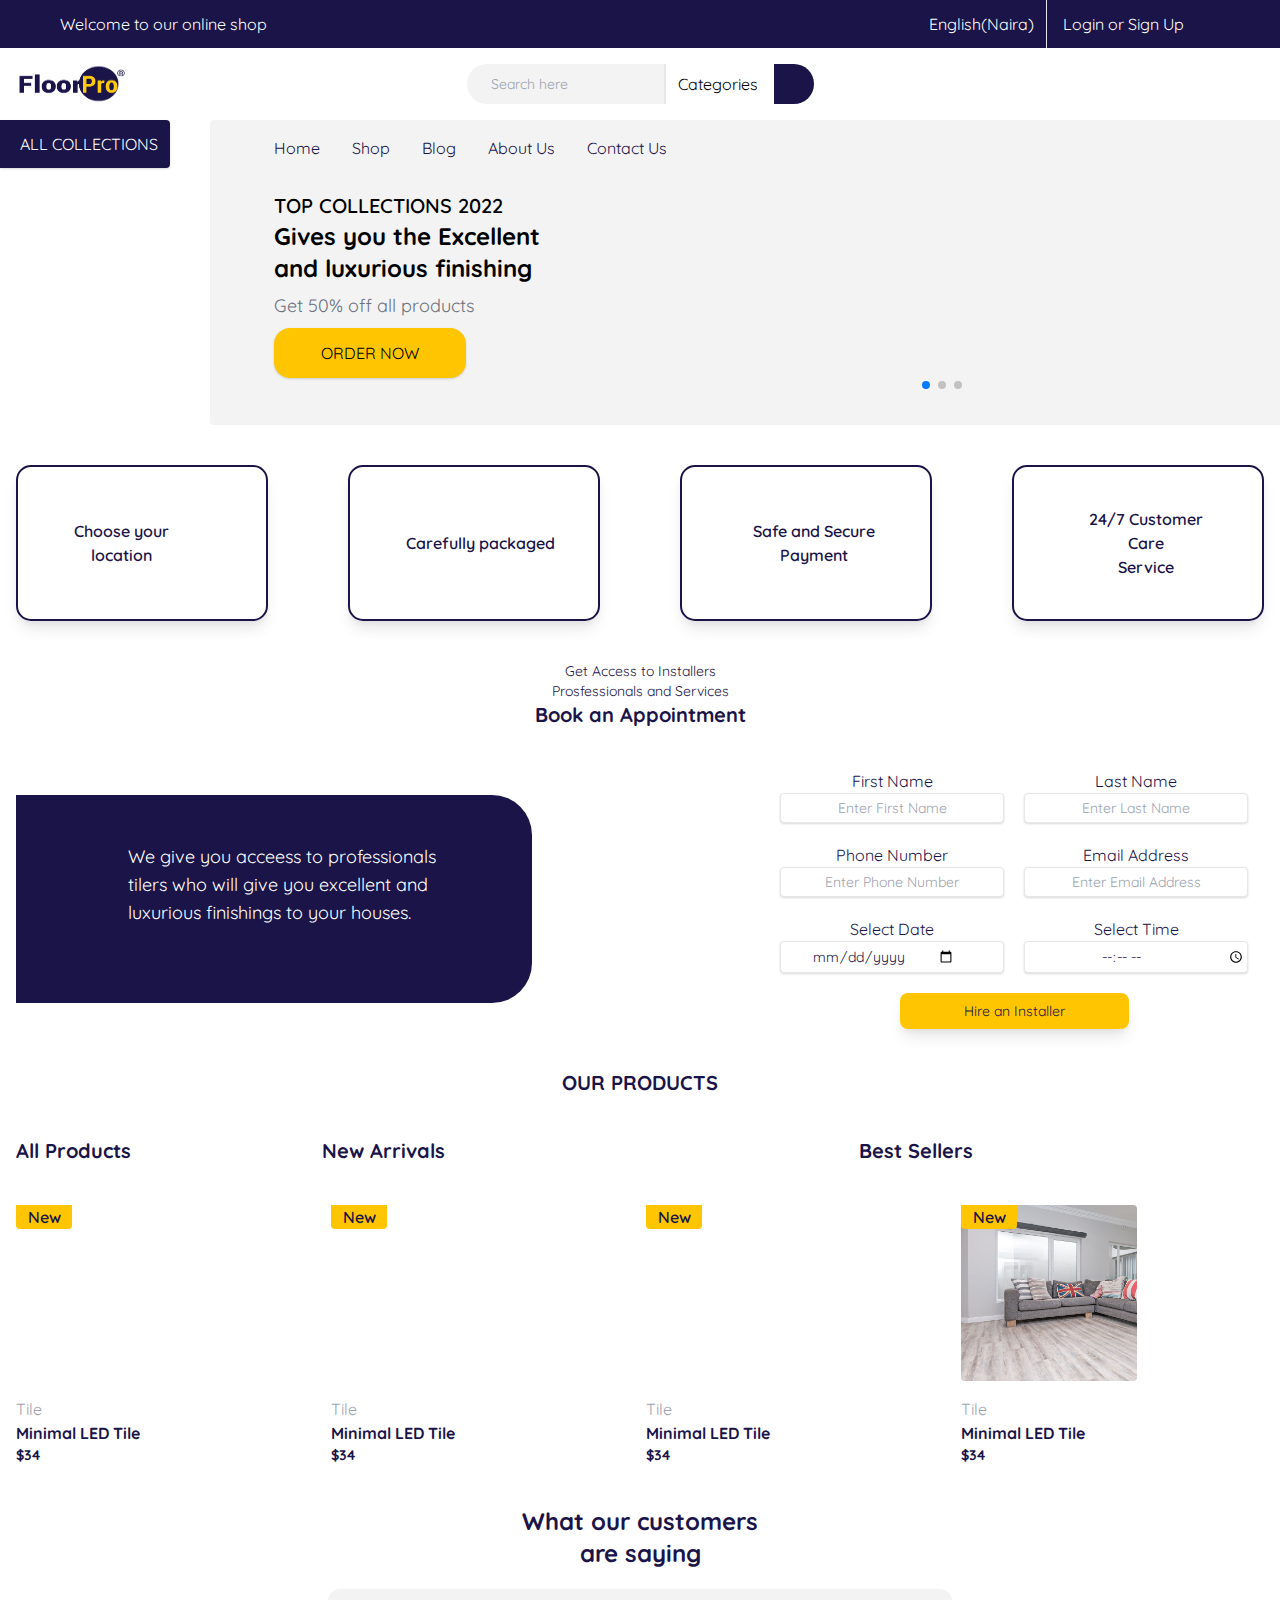
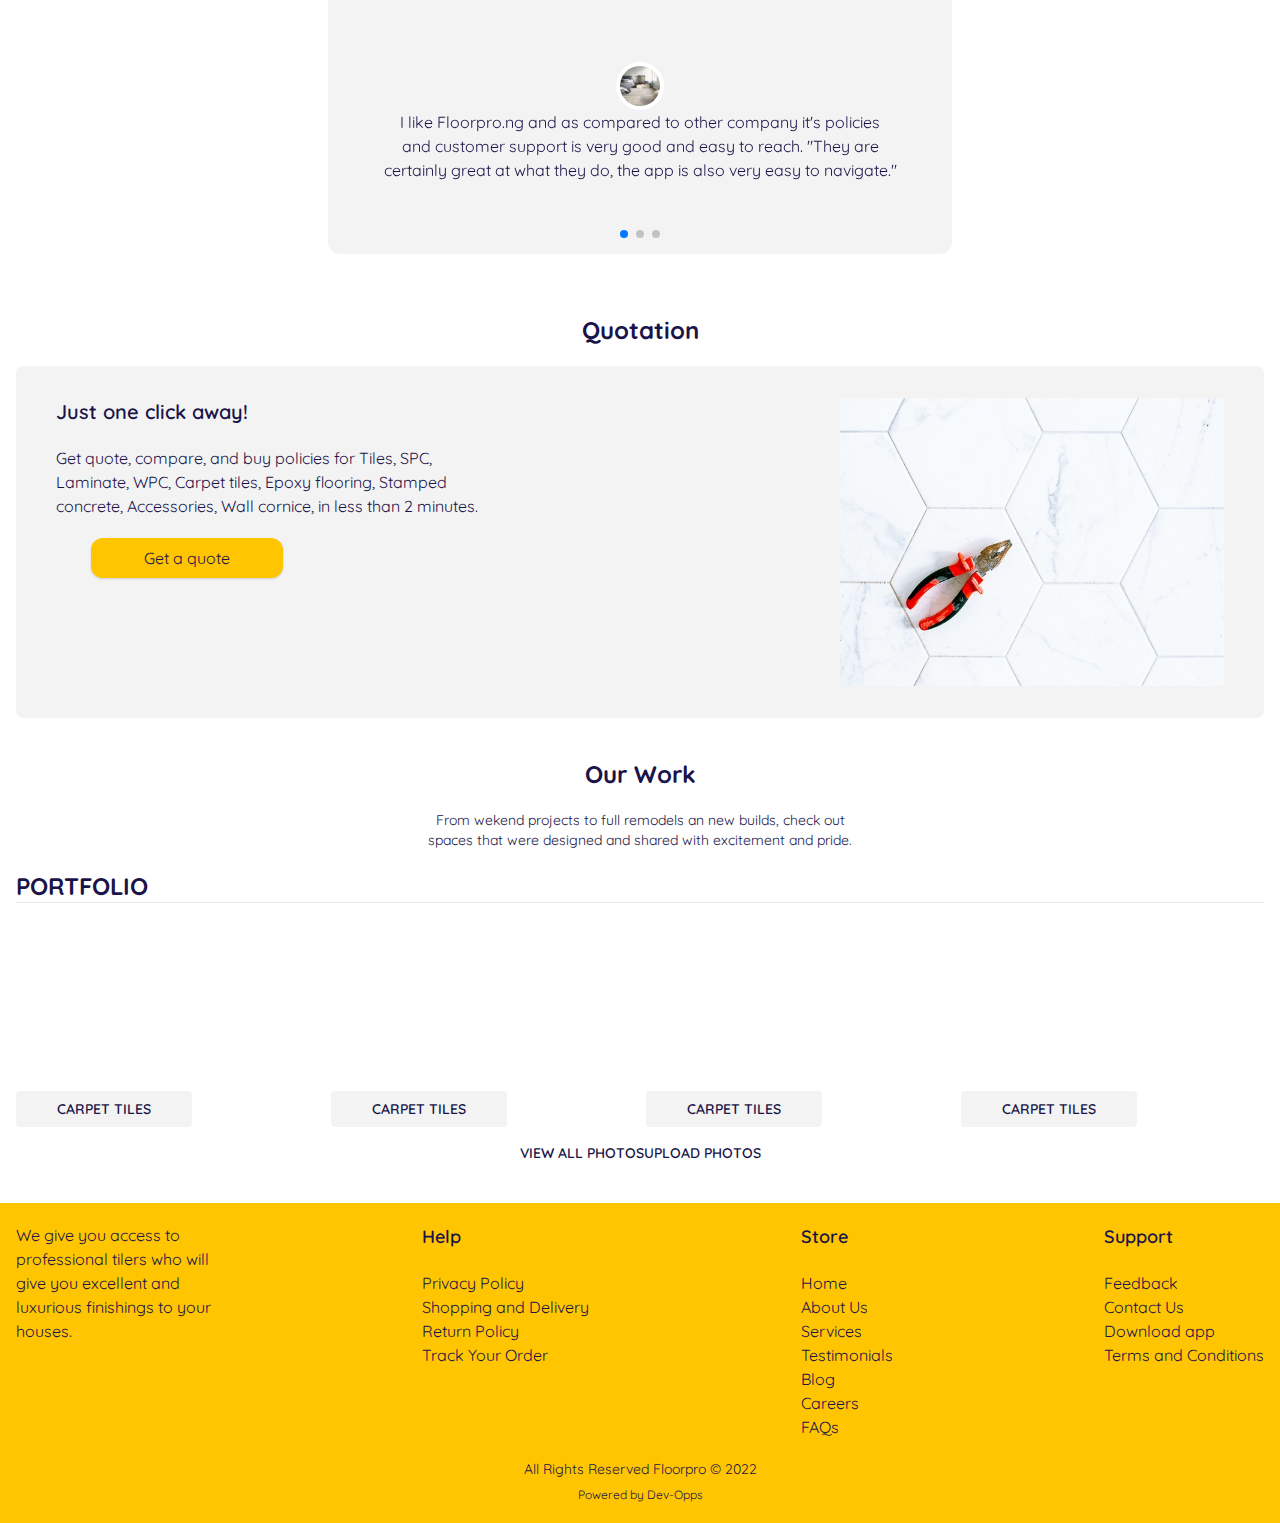
==== commit bc2c0ac2: "made some modifications on index.html" ====
--- a/index.html
+++ b/index.html
@@ -32,14 +32,14 @@
         <nav class=" flex flex-col justify-center items-center md:hidden">
 
             <div class="flex justify-between py-5 mainNav">
-                <a href="index.html"><img src="images/LOGO/Logo2.png" alt="logo of company" class="w-16"></a>
+                <a href="index.html"><img src="Images/LOGO/Logo2.png" alt="logo of company" class="w-16"></a>
                 <button class="openNav" ><i><ion-icon name="menu-outline"></ion-icon></i></button>
             </div>
 
             <!-- main nav for mobile view -->
             <nav class="mobileNav flex-col fixed top-0 hidden">
                 <div class="flex justify-between py-5">
-                    <a href="index.html"><img src="images/LOGO/Logo2.png" alt="logo of company" class="w-16"></a>
+                    <a href="index.html"><img src="Images/LOGO/Logo2.png" alt="logo of company" class="w-16"></a>
                     <button class="closeNav" ><i><ion-icon name="close-outline"></ion-icon></i></button>
                 </div>
 
@@ -81,13 +81,13 @@
 
         <!-- nav for desktop view -->
         <nav class="hidden md:block">
-            <div class="p-4 flex justify-between items-center">
+            <div class="p-4 grid grid-cols-3 gap-60">
                 <a href="index.html"><img src="Images/LOGO/Logo2.png" alt="Company Logo" class="w-28 h-10"></a>
     
                 <div class="rounded searchbar flex justify-center">
-                    <input type="search" placeholder="Search here" class="rounded-l-full text-sm pl-6 py-2">
-                    <div class="pr-4 pt-2 pl-3 border-l-2 searchDropdown flex flex-col cursor-pointer">
-                       <p> Categories  <i class="relative top-1 left-1"><ion-icon name="chevron-down-outline"></ion-icon></i></p>
+                    <input type="search" placeholder="Search here" class="rounded-l-full text-sm pl-6 h-10">
+                    <div class="pr-4 pl-3 border-l-2 searchDropdown flex cursor-pointer h-10">
+                       <p class="mt-2"> Categories </p>
                         <!-- <div class="flex flex-col hidden">
                             <p>item</p>
                             <p>item</p>
@@ -124,9 +124,9 @@
                 <!-- Additional required wrapper -->
                 <div class="swiper-wrapper ">
                   <!-- Slides -->
-                  <div class="swiper-slide  w-48"><img src="images/carpet-tiles/6590f9e31f646c184508123753b99417.jpg" alt="" class="rounded-xl"></div>
-                  <div class="swiper-slide "><img src="images/carpet-tiles/54474_00108_feature1-compressed.jpg" alt="" class="rounded-xl"></div>
-                  <div class="swiper-slide "><img src="images/carpet-tiles/fe3fe1d2174b187b64d4ff22b8e2bfbe.jpg" alt="" class="rounded-xl"></div>
+                  <div class="swiper-slide  w-48"><img src="Images/carpet-tiles/6590f9e31f646c184508123753b99417.jpg" alt="" class="rounded-xl"></div>
+                  <div class="swiper-slide "><img src="Images/carpet-tiles/54474_00108_feature1-compressed.jpg" alt="" class="rounded-xl"></div>
+                  <div class="swiper-slide "><img src="Images/carpet-tiles/fe3fe1d2174b187b64d4ff22b8e2bfbe.jpg" alt="" class="rounded-xl"></div>
                 </div>
 
                 <div class="swiper-pagination"></div>
@@ -199,7 +199,7 @@
     </header>
 
     <main class="my-5">
-        <section class="flex flex-col md:flex-row  md:justify-between align-between justify-center delivery mt-10 ">
+        <section class="flex flex-col md:grid md:grid-cols-4 md:gap-20 justify-center delivery mt-10 ">
             <div class="flex flex-col md:flex-row items-center mb-10 md:mb-0 p-10 shadow-lg w-full">
                 <i class="fa fa-truck fa-3x pr-4"></i>
                 <p class="text-center font-semibold">Choose your <br>location</p>
@@ -235,36 +235,36 @@
                 <div class="flex ">
                     <div class="flex flex-col mr-5">
                         <label for="#">First Name</label>
-                        <input type="text" placeholder="Enter First Name" class="text-sm  border rounded shadow pl-2 md:pl-4 py-1 w-36 md:w-40" required>
+                        <input type="text" placeholder="Enter First Name" class="text-sm text-center  border rounded shadow pl-2 md:pl-0 py-1 w-36 md:w-56" required>
                     </div>
 
                     <div class="flex flex-col">
                         <label for="#">Last Name</label>
-                        <input type="text" placeholder="Enter Last Name" class="text-sm  border rounded shadow pl-2 md:pl-4 py-1 w-36 md:w-40" required>
+                        <input type="text" placeholder="Enter Last Name" class="text-sm text-center  border rounded shadow pl-2 md:pl-0 py-1 w-36 md:w-56" required>
                     </div>
                 </div>
 
                 <div class="flex mt-5">
                     <div class="flex flex-col mr-5">
                         <label for="#">Phone Number</label>
-                        <input type="tel" placeholder="Enter Phone Number" class="text-sm  border rounded shadow pl-2 md:pl-4 py-1 w-36 md:w-40" required>
+                        <input type="tel" placeholder="Enter Phone Number" class="text-sm text-center  border rounded shadow pl-2 md:pl-0 py-1 w-36 md:w-56" required>
                     </div>
 
                     <div class="flex flex-col">
                         <label for="#">Email Address</label>
-                        <input type="email" placeholder="Enter Email Address" class="text-sm  border rounded shadow pl-2 md:pl-4 py-1 w-36 md:w-40" required>
+                        <input type="email" placeholder="Enter Email Address" class="text-sm  text-center border rounded shadow pl-2 md:pl-0 py-1 w-36 md:w-56" required>
                     </div>
                 </div>
 
                 <div class="flex mt-5">
                     <div class="flex flex-col mr-5">
                         <label for="#">Select Date</label>
-                        <input type="date" placeholder="Enter First Name" class="text-sm  border rounded shadow pl-2 md:pl-4 pr-7 md:pr-12  py-1 w-36 md:w-40" required>
+                        <input type="date" placeholder="Enter First Name" class="text-sm text-center border rounded shadow pl-2 md:pl-0 pr-7 md:pr-12  py-1 w-36 md:w-56" required>
                     </div>
 
                     <div class="flex flex-col select-time">
                         <label for="#">Select Time</label>
-                        <input type="time" placeholder="Enter Last Name" class="text-sm  border rounded shadow pl-2 md:pl-4 w-36 md:w-40 py-1" required>
+                        <input type="time" placeholder="Enter Last Name" class="text-sm text-center  border rounded shadow pl-2 md:pl-0 w-36 md:w-56 py-1" required>
                     </div>
                 </div>
 
@@ -326,26 +326,26 @@
 
         <section class="flex  flex-col justify-center align-center mt-10 testimonials">
             <p class="text-xl md:text-2xl font-bold text-center">What our customers <br> are saying</p>
-            <div class="swiper w-72  rounded-xl my-5">
+            <div class="swiper w-64 md:w-1/2  rounded-xl my-5">
                 <!-- Additional required wrapper -->
                 <div class="swiper-wrapper">
                   <!-- Slides -->
                   <div class="swiper-slide flex flex-col justify-center items-center rounded-xl">
-                    <img src="images/carpet-tiles/6590f9e31f646c184508123753b99417.jpg" alt="profile picture" class="w-12 h-12 rounded-full border-4 border-white">
+                    <img src="Images/carpet-tiles/6590f9e31f646c184508123753b99417.jpg" alt="profile picture" class="w-12 h-12 rounded-full border-4 border-white">
                     <p class="text-center">I like Floorpro.ng and as compared to other company it's policies <br>
                     and customer support is very good and easy to reach. "They are <br>
                     certainly great at what they do, the app is also very easy to navigate." </p>
                   </div>
 
                   <div class="swiper-slide flex flex-col justify-center items-center rounded-xl">
-                    <img src="images/carpet-tiles/8cc8dfe2f173207e193a12422021e68d.jpg" alt="profile picture" class="w-12 h-12 rounded-full border-4 border-white">
+                    <img src="Images/carpet-tiles/8cc8dfe2f173207e193a12422021e68d.jpg" alt="profile picture" class="w-12 h-12 rounded-full border-4 border-white">
                     <p class="text-center">I like Floorpro.ng and as compared to other company it's policies <br>
                     and customer support is very good and easy to reach. "They are <br>
                     certainly great at what they do, the app is also very easy to navigate." </p>
                   </div>
 
                   <div class="swiper-slide flex flex-col justify-center items-center rounded-xl">
-                    <img src="images/carpet-tiles/carpet-tiles-picture-id1049973156.jpg" alt="profile picture" class="w-12 h-12 rounded-full border-4 border-white">
+                    <img src="Images/carpet-tiles/carpet-tiles-picture-id1049973156.jpg" alt="profile picture" class="w-12 h-12 rounded-full border-4 border-white">
                     <p class="text-center">I like Floorpro.ng and as compared to other company it's policies <br>
                     and customer support is very good and easy to reach. "They are <br>
                     certainly great at what they do, the app is also very easy to navigate." </p>
@@ -370,7 +370,7 @@
                 </div>
 
                 <div>
-                    <img src="images/pexels-daria-shevtsova-1583653.jpg" alt="" class="w-64 h-64 md:w-96 md:h-72 rounded">
+                    <img src="Images/pexels-daria-shevtsova-1583653.jpg" alt="" class="w-64 h-64 md:w-96 md:h-72 rounded">
                 </div>
             </div>
 
@@ -411,8 +411,8 @@
                 </div>
             </div>
 
-            <div class="flex flex-col justify-center items-center md:flex-row mt-5">
-                    <a href="#" class="font-semibold text-sm view mb-5 md:mb-0">VIEW ALL PHOTOS <span><i class="fa fa-angle-right "></i></span></a>
+            <div class="flex flex-col justify-center items-center md:flex-row md:jsutify-around mt-5 md:mt-12">
+                    <a href="#" class="font-semibold text-sm view  mb-5 md:mb-0">VIEW ALL PHOTOS <span><i class="fa fa-angle-right "></i></span></a>
                     <a href="#" class="font-semibold text-sm upload">UPLOAD PHOTOS <span><i class="fa fa-angle-right "></i></span></a>
             </div>
         </section>
